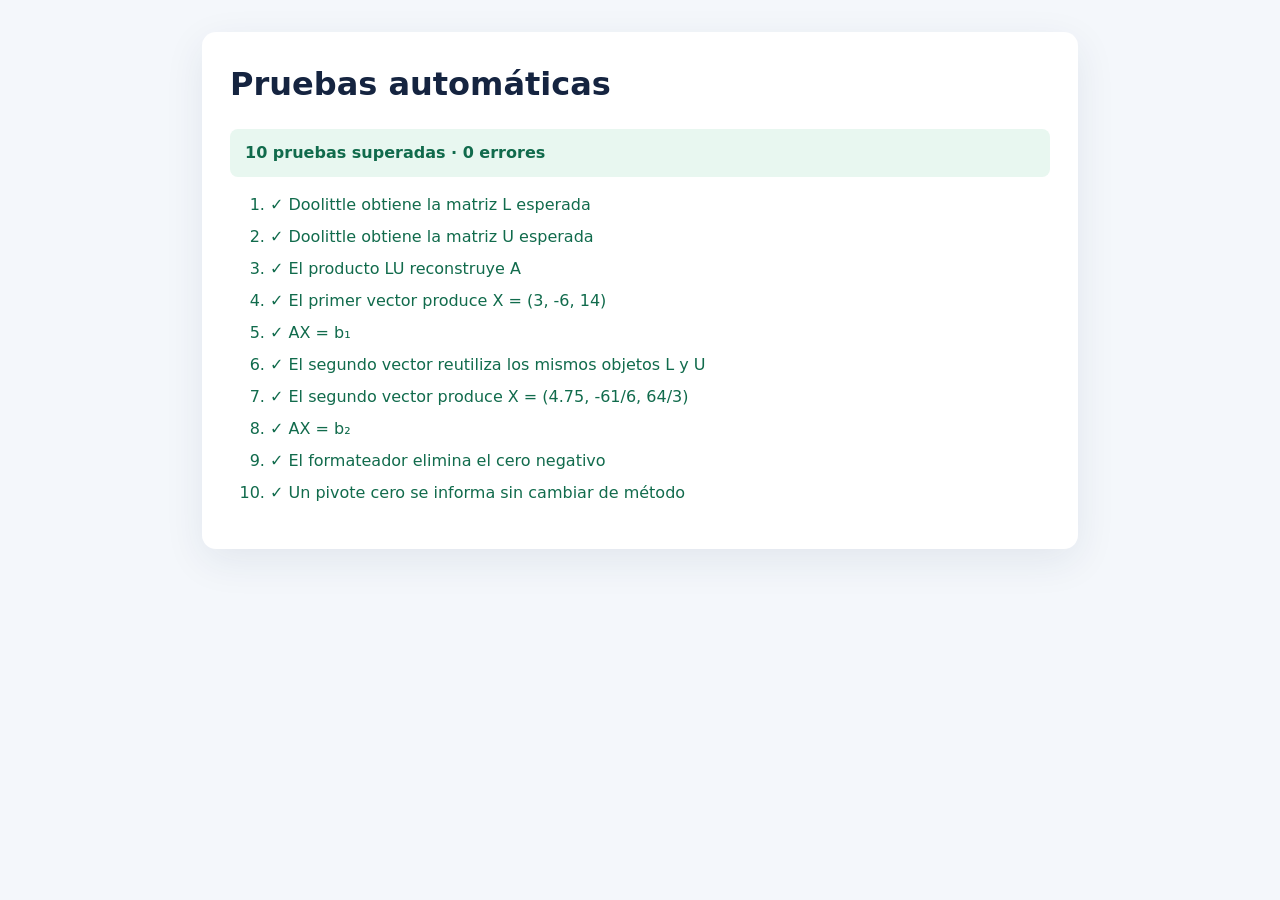
==== Calculadora_SEL_Doolittle/tests/test.html @ 1e0a3e82 "Proyecto Sistema de Ecuaciones Lineales LU Doolittle" ====
<!doctype html>
<html lang="es">
<head>
  <meta charset="UTF-8">
  <meta name="viewport" content="width=device-width, initial-scale=1.0">
  <title>Pruebas · Doolittle</title>
  <link rel="icon" href="data:,">
  <style>
    body { margin: 0; padding: 32px; color: #152440; background: #f4f7fb; font: 16px/1.5 system-ui, sans-serif; }
    main { max-width: 820px; margin: auto; padding: 28px; border-radius: 14px; background: white; box-shadow: 0 12px 40px #18335b15; }
    h1 { margin-top: 0; }
    #summary { padding: 12px 15px; border-radius: 8px; font-weight: 800; }
    .pass { color: #116b4c; background: #e8f7f0; }
    .fail { color: #a52f2f; background: #fff0f0; }
    li { margin: 8px 0; }
  </style>
</head>
<body>
  <main>
    <h1>Pruebas automáticas</h1>
    <p id="summary">Ejecutando…</p>
    <ol id="results"></ol>
  </main>
  <script type="module">
    import {
      doolittle, solveWithLU, multiplyMatrices, multiplyMatrixVector,
      approximatelyEqualMatrix, approximatelyEqualVector, formatNumber
    } from "../js/doolittle.js";

    const output = document.querySelector("#results");
    const summary = document.querySelector("#summary");
    let passed = 0;
    let failed = 0;

    function test(name, fn) {
      const item = document.createElement("li");
      try {
        fn();
        passed += 1;
        item.textContent = `✓ ${name}`;
        item.style.color = "#116b4c";
      } catch (error) {
        failed += 1;
        item.textContent = `✗ ${name}: ${error.message}`;
        item.style.color = "#a52f2f";
      }
      output.append(item);
    }

    function assert(condition, message) {
      if (!condition) throw new Error(message);
    }

    const A = [[4, 2, 1], [12, 10, 5], [-8, 8, 7]];
    const b1 = [14, 46, 26];
    const b2 = [20, 62, 30];
    const factorization = doolittle(A);

    test("Doolittle obtiene la matriz L esperada", () => {
      assert(approximatelyEqualMatrix(factorization.L, [[1, 0, 0], [3, 1, 0], [-2, 3, 1]]), "L no coincide");
    });
    test("Doolittle obtiene la matriz U esperada", () => {
      assert(approximatelyEqualMatrix(factorization.U, [[4, 2, 1], [0, 4, 2], [0, 0, 3]]), "U no coincide");
    });
    test("El producto LU reconstruye A", () => {
      assert(approximatelyEqualMatrix(multiplyMatrices(factorization.L, factorization.U), A), "LU no reconstruye A");
    });

    const first = solveWithLU(factorization.L, factorization.U, b1);
    test("El primer vector produce X = (3, -6, 14)", () => {
      assert(approximatelyEqualVector(first.x, [3, -6, 14]), `X = ${first.x}`);
    });
    test("AX = b₁", () => {
      assert(approximatelyEqualVector(multiplyMatrixVector(A, first.x), b1), "AX no coincide con b₁");
    });

    const sameL = factorization.L;
    const sameU = factorization.U;
    const second = solveWithLU(sameL, sameU, b2);
    test("El segundo vector reutiliza los mismos objetos L y U", () => {
      assert(sameL === factorization.L && sameU === factorization.U, "Se reemplazaron L o U");
    });
    test("El segundo vector produce X = (4.75, -61/6, 64/3)", () => {
      assert(approximatelyEqualVector(second.x, [4.75, -61 / 6, 64 / 3]), `X = ${second.x}`);
    });
    test("AX = b₂", () => {
      assert(approximatelyEqualVector(multiplyMatrixVector(A, second.x), b2), "AX no coincide con b₂");
    });
    test("El formateador elimina el cero negativo", () => {
      assert(formatNumber(-1e-13) === "0", "Se mostró un cero negativo");
    });
    test("Un pivote cero se informa sin cambiar de método", () => {
      let detected = false;
      try { doolittle([[0, 1], [1, 1]]); } catch (error) { detected = error.code === "ZERO_PIVOT"; }
      assert(detected, "No se detectó el pivote cero");
    });

    summary.textContent = failed === 0 ? `${passed} pruebas superadas · 0 errores` : `${passed} superadas · ${failed} errores`;
    summary.className = failed === 0 ? "pass" : "fail";
    document.documentElement.dataset.testStatus = failed === 0 ? "passed" : "failed";
  </script>
</body>
</html>
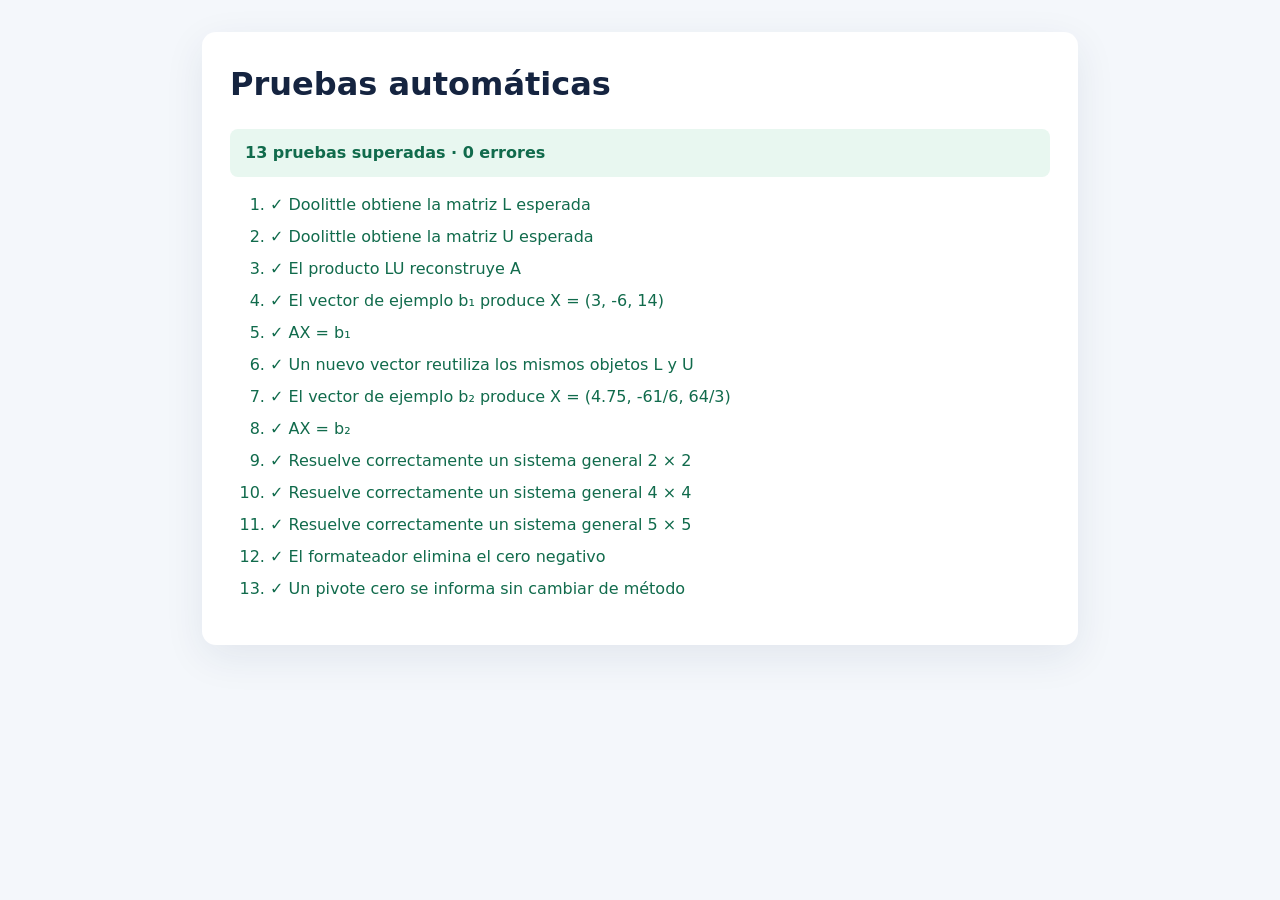
==== commit cc404b32: "Mejora interfaz y reutilizacion de factorizacion LU" ====
--- a/Calculadora_SEL_Doolittle/tests/test.html
+++ b/Calculadora_SEL_Doolittle/tests/test.html
@@ -67,7 +67,7 @@
     });
 
     const first = solveWithLU(factorization.L, factorization.U, b1);
-    test("El primer vector produce X = (3, -6, 14)", () => {
+    test("El vector de ejemplo b₁ produce X = (3, -6, 14)", () => {
       assert(approximatelyEqualVector(first.x, [3, -6, 14]), `X = ${first.x}`);
     });
     test("AX = b₁", () => {
@@ -77,14 +77,49 @@
     const sameL = factorization.L;
     const sameU = factorization.U;
     const second = solveWithLU(sameL, sameU, b2);
-    test("El segundo vector reutiliza los mismos objetos L y U", () => {
+    test("Un nuevo vector reutiliza los mismos objetos L y U", () => {
       assert(sameL === factorization.L && sameU === factorization.U, "Se reemplazaron L o U");
     });
-    test("El segundo vector produce X = (4.75, -61/6, 64/3)", () => {
+    test("El vector de ejemplo b₂ produce X = (4.75, -61/6, 64/3)", () => {
       assert(approximatelyEqualVector(second.x, [4.75, -61 / 6, 64 / 3]), `X = ${second.x}`);
     });
     test("AX = b₂", () => {
       assert(approximatelyEqualVector(multiplyMatrixVector(A, second.x), b2), "AX no coincide con b₂");
+    });
+
+    const generalCases = [
+      {
+        label: "2 × 2",
+        A: [[2, 1], [4, 3]],
+        x: [3, -2]
+      },
+      {
+        label: "4 × 4",
+        A: multiplyMatrices(
+          [[1, 0, 0, 0], [2, 1, 0, 0], [-1, 3, 1, 0], [0.5, -2, 1, 1]],
+          [[4, 1, -2, 0], [0, 3, 1, 2], [0, 0, 5, -1], [0, 0, 0, 2]]
+        ),
+        x: [2, -1, 3, 0.5]
+      },
+      {
+        label: "5 × 5",
+        A: multiplyMatrices(
+          [[1, 0, 0, 0, 0], [1, 1, 0, 0, 0], [-2, 0.5, 1, 0, 0], [3, -1, 2, 1, 0], [0.25, 2, -1, 1.5, 1]],
+          [[3, 1, 0, -2, 1], [0, 4, 2, 0, -1], [0, 0, 5, 1, 2], [0, 0, 0, 2, 3], [0, 0, 0, 0, 6]]
+        ),
+        x: [1, -2, 0.5, 3, -1]
+      }
+    ];
+
+    generalCases.forEach((example) => {
+      const rightSide = multiplyMatrixVector(example.A, example.x);
+      const lu = doolittle(example.A);
+      const solved = solveWithLU(lu.L, lu.U, rightSide);
+      test(`Resuelve correctamente un sistema general ${example.label}`, () => {
+        assert(approximatelyEqualMatrix(multiplyMatrices(lu.L, lu.U), example.A), "LU no reconstruye A");
+        assert(approximatelyEqualVector(solved.x, example.x), `X = ${solved.x}`);
+        assert(approximatelyEqualVector(multiplyMatrixVector(example.A, solved.x), rightSide), "AX no coincide con b");
+      });
     });
     test("El formateador elimina el cero negativo", () => {
       assert(formatNumber(-1e-13) === "0", "Se mostró un cero negativo");
